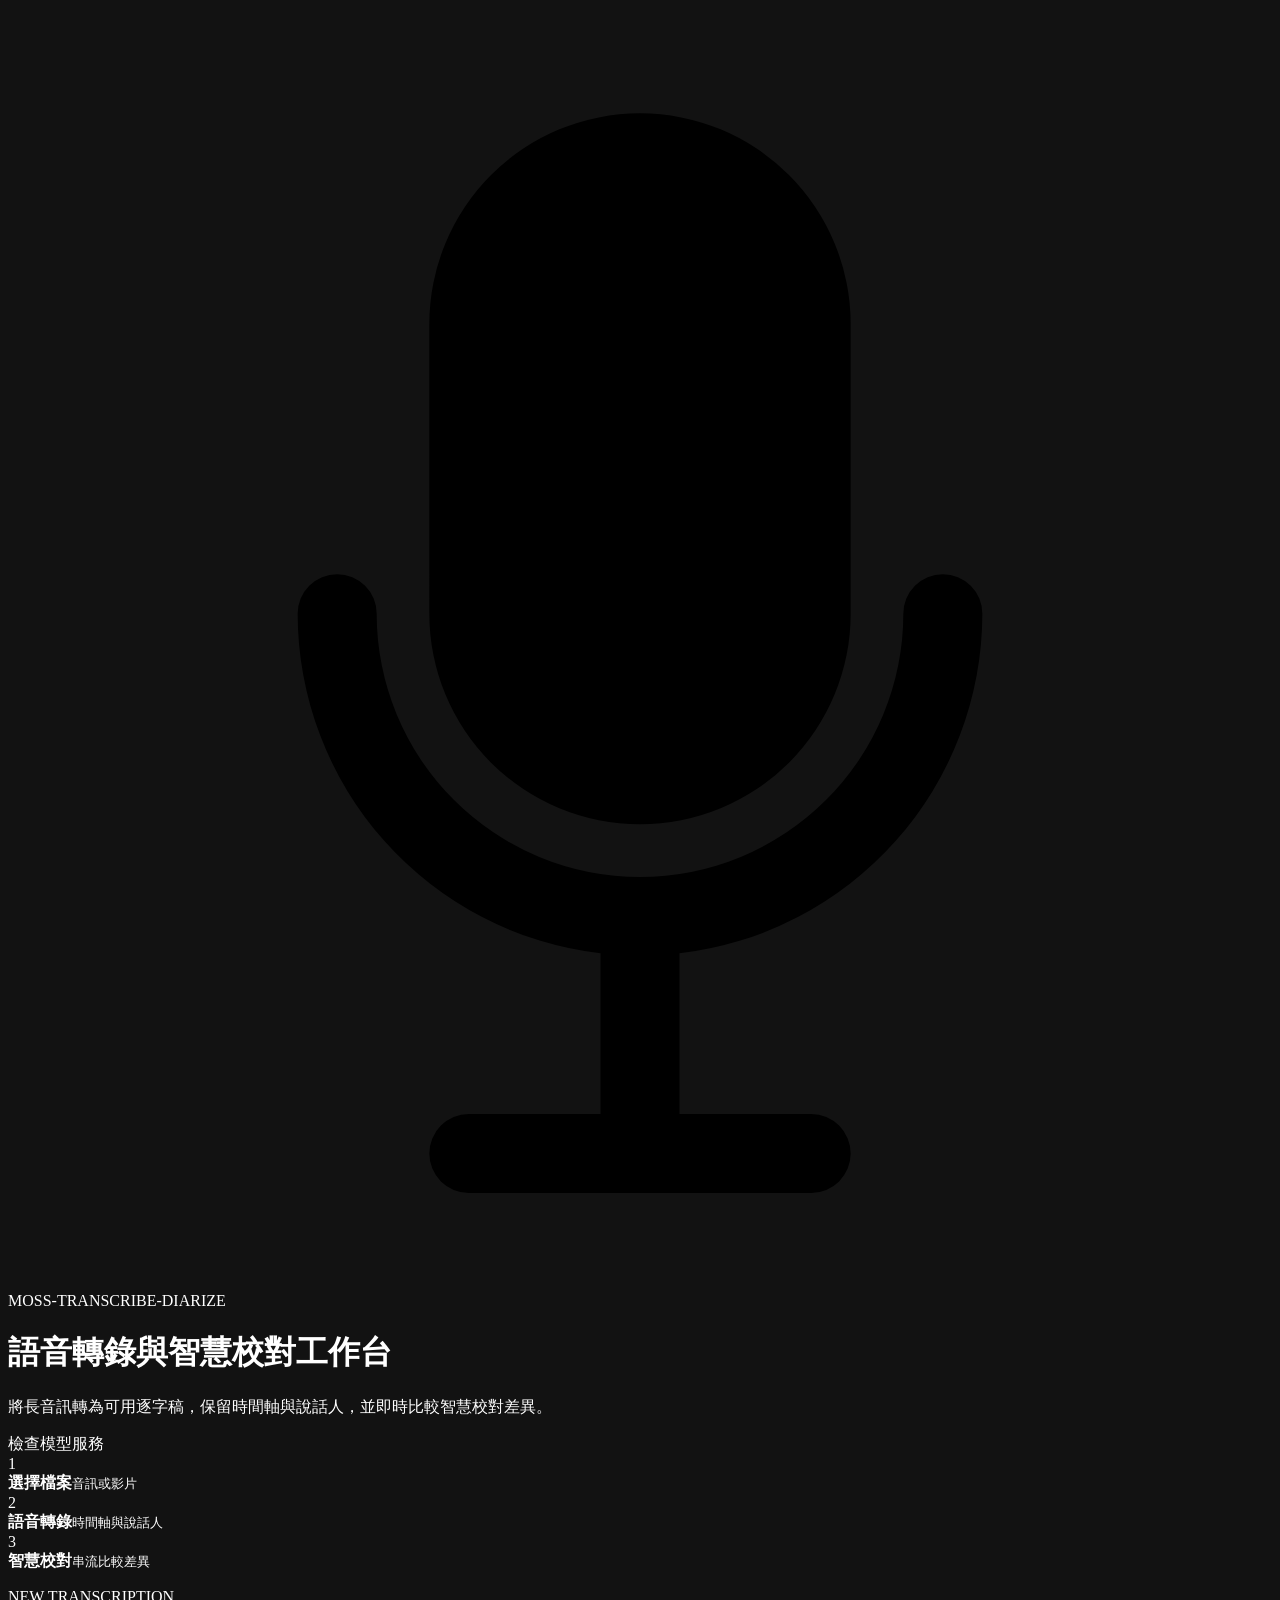
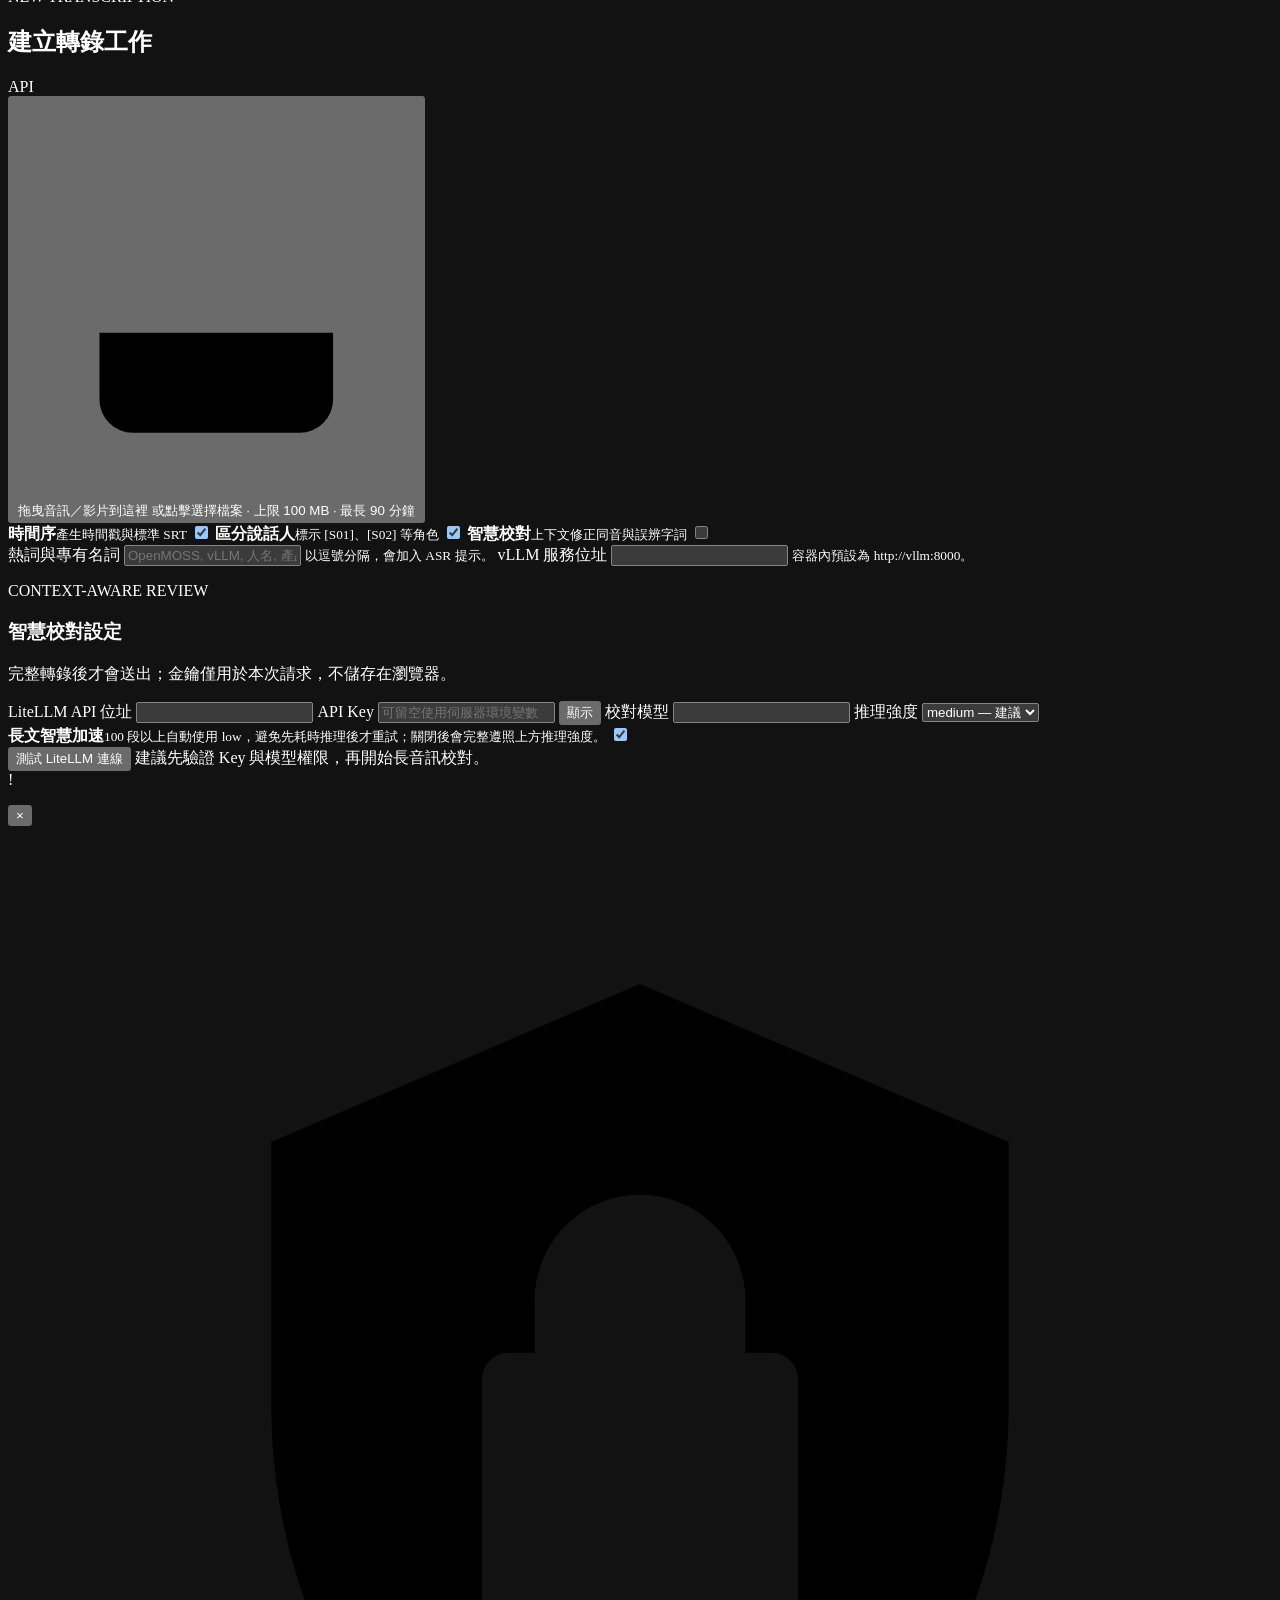
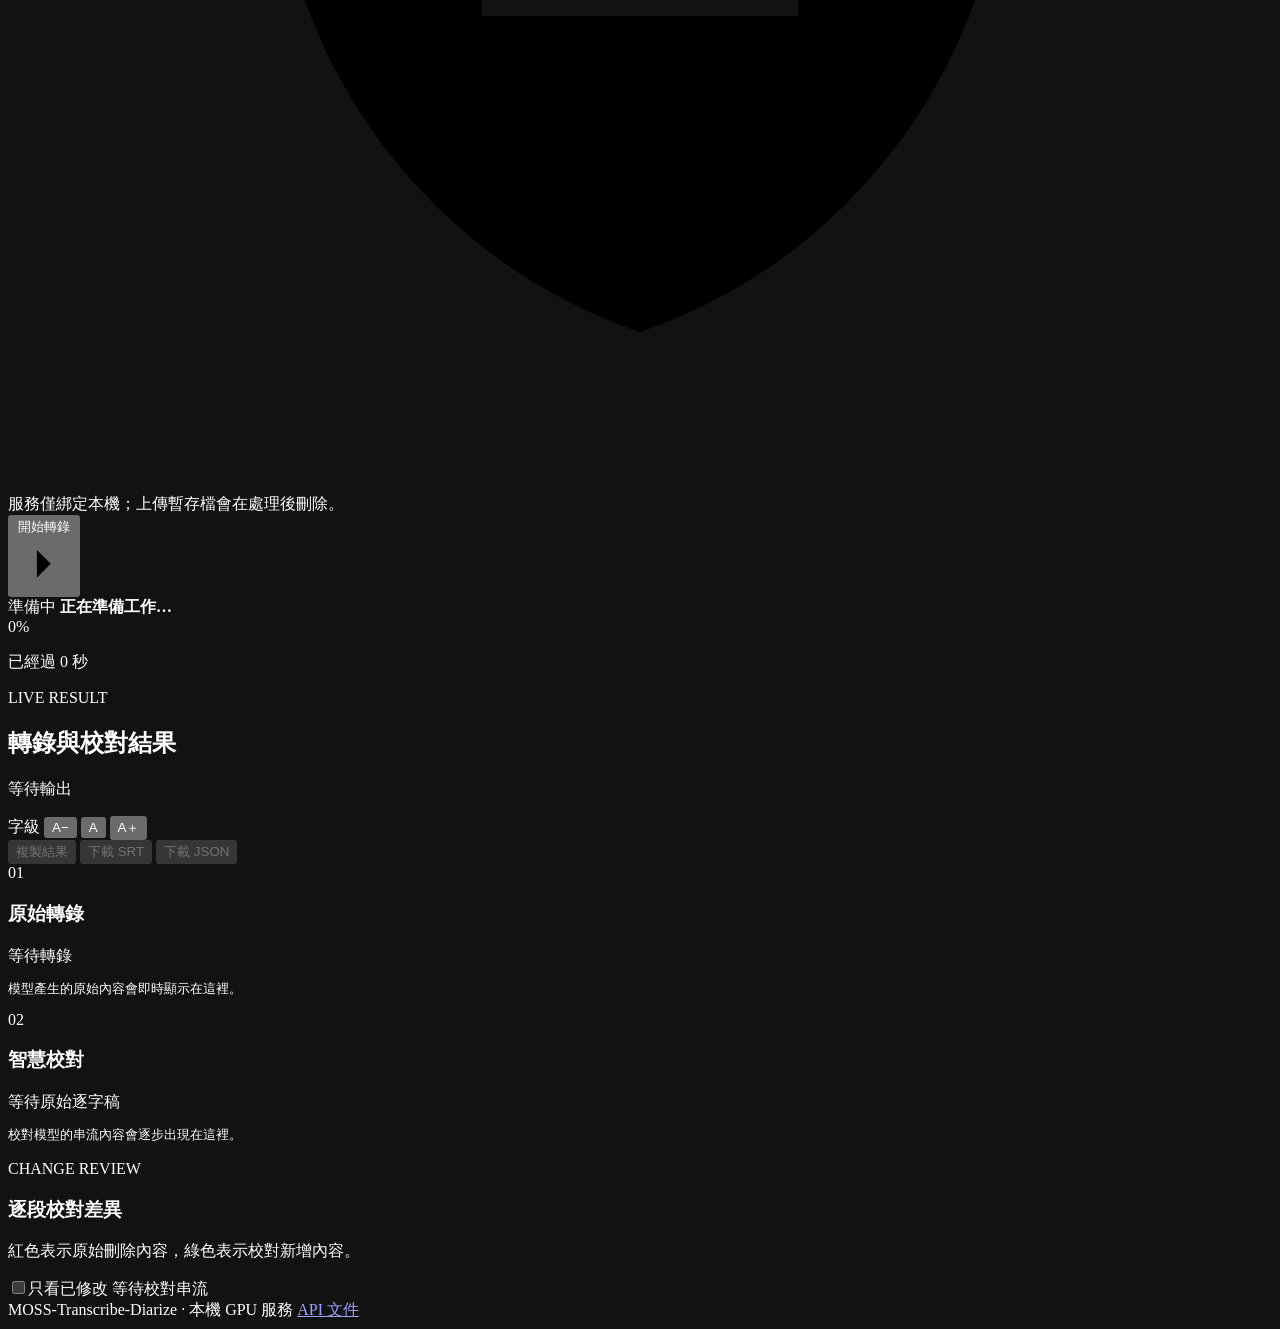
==== web/index.html @ 84b42dff "first commit" ====
<!doctype html>
<html lang="zh-Hant-TW">
<head>
  <meta charset="utf-8">
  <meta name="viewport" content="width=device-width, initial-scale=1">
  <meta name="color-scheme" content="dark">
  <title>MOSS 語音轉錄與智慧校對</title>
  <link rel="stylesheet" href="/static/styles.css?v=13">
  <script src="/static/app.js?v=13" defer></script>
</head>
<body>
  <div class="ambient ambient-one"></div>
  <div class="ambient ambient-two"></div>

  <main class="app-shell">
    <header class="hero">
      <div class="brand-mark" aria-hidden="true">
        <svg viewBox="0 0 24 24"><path d="M12 15.5a4 4 0 0 0 4-4V6a4 4 0 1 0-8 0v5.5a4 4 0 0 0 4 4Zm-6.5-4a.75.75 0 0 1 1.5 0 5 5 0 0 0 10 0 .75.75 0 0 1 1.5 0 6.5 6.5 0 0 1-5.75 6.45V21h2.5a.75.75 0 0 1 0 1.5h-6.5a.75.75 0 0 1 0-1.5h2.5v-3.05A6.5 6.5 0 0 1 5.5 11.5Z"/></svg>
      </div>
      <div class="hero-copy">
        <p class="eyebrow">MOSS-TRANSCRIBE-DIARIZE</p>
        <h1>語音轉錄與智慧校對工作台</h1>
        <p>將長音訊轉為可用逐字稿，保留時間軸與說話人，並即時比較智慧校對差異。</p>
      </div>
      <div id="serviceBadge" class="service-badge checking" role="status">
        <span class="status-dot"></span>
        <span id="serviceText">檢查模型服務</span>
      </div>
    </header>

    <section class="workflow" aria-label="處理流程">
      <div class="workflow-step active" data-step="upload"><span>1</span><div><b>選擇檔案</b><small>音訊或影片</small></div></div>
      <div class="workflow-line"></div>
      <div class="workflow-step" data-step="transcribe"><span>2</span><div><b>語音轉錄</b><small>時間軸與說話人</small></div></div>
      <div class="workflow-line"></div>
      <div class="workflow-step" data-step="proofread"><span>3</span><div><b>智慧校對</b><small>串流比較差異</small></div></div>
    </section>

    <section class="surface setup-surface">
      <div class="section-heading">
        <div>
          <p class="section-kicker">NEW TRANSCRIPTION</p>
          <h2>建立轉錄工作</h2>
        </div>
        <span id="versionBadge" class="version-badge">API</span>
      </div>

      <form id="transcribeForm" novalidate>
        <input id="mediaFile" name="file" type="file" accept="audio/*,video/*,.mkv,.wmv" hidden>
        <button id="dropZone" class="drop-zone" type="button">
          <span class="upload-icon" aria-hidden="true">
            <svg viewBox="0 0 24 24"><path d="M12 16V4m0 0L7.5 8.5M12 4l4.5 4.5M5 14v4a2 2 0 0 0 2 2h10a2 2 0 0 0 2-2v-4"/></svg>
          </span>
          <span id="dropTitle" class="drop-title">拖曳音訊／影片到這裡</span>
          <span id="dropHint" class="drop-hint">或點擊選擇檔案 · 上限 100 MB · 最長 90 分鐘</span>
          <span id="fileMeta" class="file-meta hidden"></span>
        </button>

        <div class="option-grid">
          <label class="toggle-card">
            <span class="toggle-copy"><b>時間序</b><small>產生時間戳與標準 SRT</small></span>
            <input id="timestamps" type="checkbox" checked>
            <span class="toggle" aria-hidden="true"></span>
          </label>
          <label class="toggle-card">
            <span class="toggle-copy"><b>區分說話人</b><small>標示 [S01]、[S02] 等角色</small></span>
            <input id="diarize" type="checkbox" checked>
            <span class="toggle" aria-hidden="true"></span>
          </label>
          <label class="toggle-card proofread-card">
            <span class="toggle-copy"><b>智慧校對</b><small>上下文修正同音與誤辨字詞</small></span>
            <input id="proofread" type="checkbox">
            <span class="toggle" aria-hidden="true"></span>
          </label>
        </div>

        <div class="field-grid compact-fields">
          <label class="field">
            <span>熱詞與專有名詞</span>
            <input id="hotwords" type="text" placeholder="OpenMOSS, vLLM, 人名, 產品名稱">
            <small>以逗號分隔，會加入 ASR 提示。</small>
          </label>
          <label class="field">
            <span>vLLM 服務位址</span>
            <input id="vllmUrl" type="url" autocomplete="url" required>
            <small>容器內預設為 http://vllm:8000。</small>
          </label>
        </div>

        <div id="proofreadOptions" class="proofread-options hidden">
          <div class="proofread-intro">
            <div>
              <p class="section-kicker">CONTEXT-AWARE REVIEW</p>
              <h3>智慧校對設定</h3>
            </div>
            <p>完整轉錄後才會送出；金鑰僅用於本次請求，不儲存在瀏覽器。</p>
          </div>
          <div class="field-grid">
            <label class="field">
              <span>LiteLLM API 位址</span>
              <input id="llmUrl" type="url" autocomplete="url">
            </label>
            <label class="field">
              <span>API Key</span>
              <span class="password-wrap">
                <input id="llmKey" type="password" autocomplete="off" placeholder="可留空使用伺服器環境變數">
                <button id="toggleKey" class="icon-button" type="button" aria-label="顯示或隱藏 API Key">顯示</button>
              </span>
            </label>
            <label class="field">
              <span>校對模型</span>
              <input id="llmModel" type="text" autocomplete="off">
            </label>
            <label class="field">
              <span>推理強度</span>
              <select id="reasoningEffort">
                <option value="none">none — 最快</option>
                <option value="minimal">minimal</option>
                <option value="low">low</option>
                <option value="medium" selected>medium — 建議</option>
                <option value="high">high — 較細緻</option>
              </select>
            </label>
          </div>
          <label class="toggle-card adaptive-card">
            <span class="toggle-copy"><b>長文智慧加速</b><small>100 段以上自動使用 low，避免先耗時推理後才重試；關閉後會完整遵照上方推理強度。</small></span>
            <input id="adaptiveProofread" type="checkbox" checked>
            <span class="toggle" aria-hidden="true"></span>
          </label>
          <div class="connection-check">
            <button id="testLlmButton" class="secondary-button" type="button">測試 LiteLLM 連線</button>
            <span id="llmTestStatus" class="connection-status">建議先驗證 Key 與模型權限，再開始長音訊校對。</span>
          </div>
        </div>

        <div id="errorBanner" class="error-banner hidden" role="alert">
          <span aria-hidden="true">!</span>
          <p id="errorText"></p>
          <button id="dismissError" type="button" aria-label="關閉錯誤訊息">×</button>
        </div>

        <div class="submit-row">
          <div class="privacy-note">
            <svg viewBox="0 0 24 24" aria-hidden="true"><path d="M12 3 5 6v5c0 4.7 2.9 8.6 7 10 4.1-1.4 7-5.3 7-10V6l-7-3Zm0 4a2 2 0 0 1 2 2v1h.5a.5.5 0 0 1 .5.5V15H9v-4.5a.5.5 0 0 1 .5-.5h.5V9a2 2 0 0 1 2-2Z"/></svg>
            <span>服務僅綁定本機；上傳暫存檔會在處理後刪除。</span>
          </div>
          <button id="submitBtn" class="primary-button" type="submit">
            <span id="submitText">開始轉錄</span>
            <svg viewBox="0 0 24 24" aria-hidden="true"><path d="m9 18 6-6-6-6"/></svg>
          </button>
        </div>
      </form>

      <div id="progressPanel" class="progress-panel hidden" aria-live="polite">
        <div class="progress-head">
          <div>
            <span id="progressStage" class="progress-stage">準備中</span>
            <strong id="statusText">正在準備工作…</strong>
          </div>
          <span id="progressPercent">0%</span>
        </div>
        <div class="progress-track"><span id="progressBar"></span></div>
        <p id="elapsedText">已經過 0 秒</p>
      </div>
    </section>

    <section id="resultCard" class="surface result-surface hidden" aria-live="polite">
      <div class="result-head">
        <div>
          <p class="section-kicker">LIVE RESULT</p>
          <h2>轉錄與校對結果</h2>
          <p id="resultStats" class="result-stats">等待輸出</p>
        </div>
        <div class="action-group">
          <div class="reader-controls" role="group" aria-label="結果閱讀字級">
            <span>字級</span>
            <button type="button" data-reader-size="compact" aria-label="較小字級" aria-pressed="false">A−</button>
            <button type="button" data-reader-size="comfortable" aria-label="標準字級" aria-pressed="true">A</button>
            <button type="button" data-reader-size="large" aria-label="較大字級" aria-pressed="false">A＋</button>
          </div>
          <button id="copyResultButton" class="secondary-button" type="button" disabled>複製結果</button>
          <button id="downloadSrt" class="secondary-button accent" type="button" disabled>下載 SRT</button>
          <button id="downloadJson" class="secondary-button" type="button" disabled>下載 JSON</button>
        </div>
      </div>

      <div class="result-grid">
        <article class="output-panel">
          <div class="panel-head">
            <div><span class="panel-index">01</span><h3>原始轉錄</h3></div>
            <span id="transcriptState" class="panel-state waiting">等待轉錄</span>
          </div>
          <pre id="originalOutput" class="output-body"><span class="empty-copy">模型產生的原始內容會即時顯示在這裡。</span></pre>
        </article>

        <article id="proofreadPanel" class="output-panel proofread-panel hidden">
          <div class="panel-head">
            <div><span class="panel-index">02</span><h3>智慧校對</h3></div>
            <span id="proofreadState" class="panel-state waiting">等待原始逐字稿</span>
          </div>
          <pre id="proofreadOutput" class="output-body"><span class="empty-copy">校對模型的串流內容會逐步出現在這裡。</span></pre>
        </article>
      </div>

      <section id="diffCard" class="diff-card hidden">
        <div class="diff-head">
          <div>
            <p class="section-kicker">CHANGE REVIEW</p>
            <h3>逐段校對差異</h3>
            <p>紅色表示原始刪除內容，綠色表示校對新增內容。</p>
          </div>
          <div class="diff-controls">
            <label class="filter-toggle"><input id="changedOnly" type="checkbox"><span>只看已修改</span></label>
            <span id="diffSummary" class="diff-summary">等待校對串流</span>
          </div>
        </div>
        <div id="diffOutput" class="diff-output"></div>
      </section>
    </section>

    <footer>
      <span>MOSS-Transcribe-Diarize · 本機 GPU 服務</span>
      <a href="/docs" target="_blank" rel="noopener">API 文件</a>
    </footer>
  </main>

  <div id="toast" class="toast" role="status" aria-live="polite"></div>
</body>
</html>
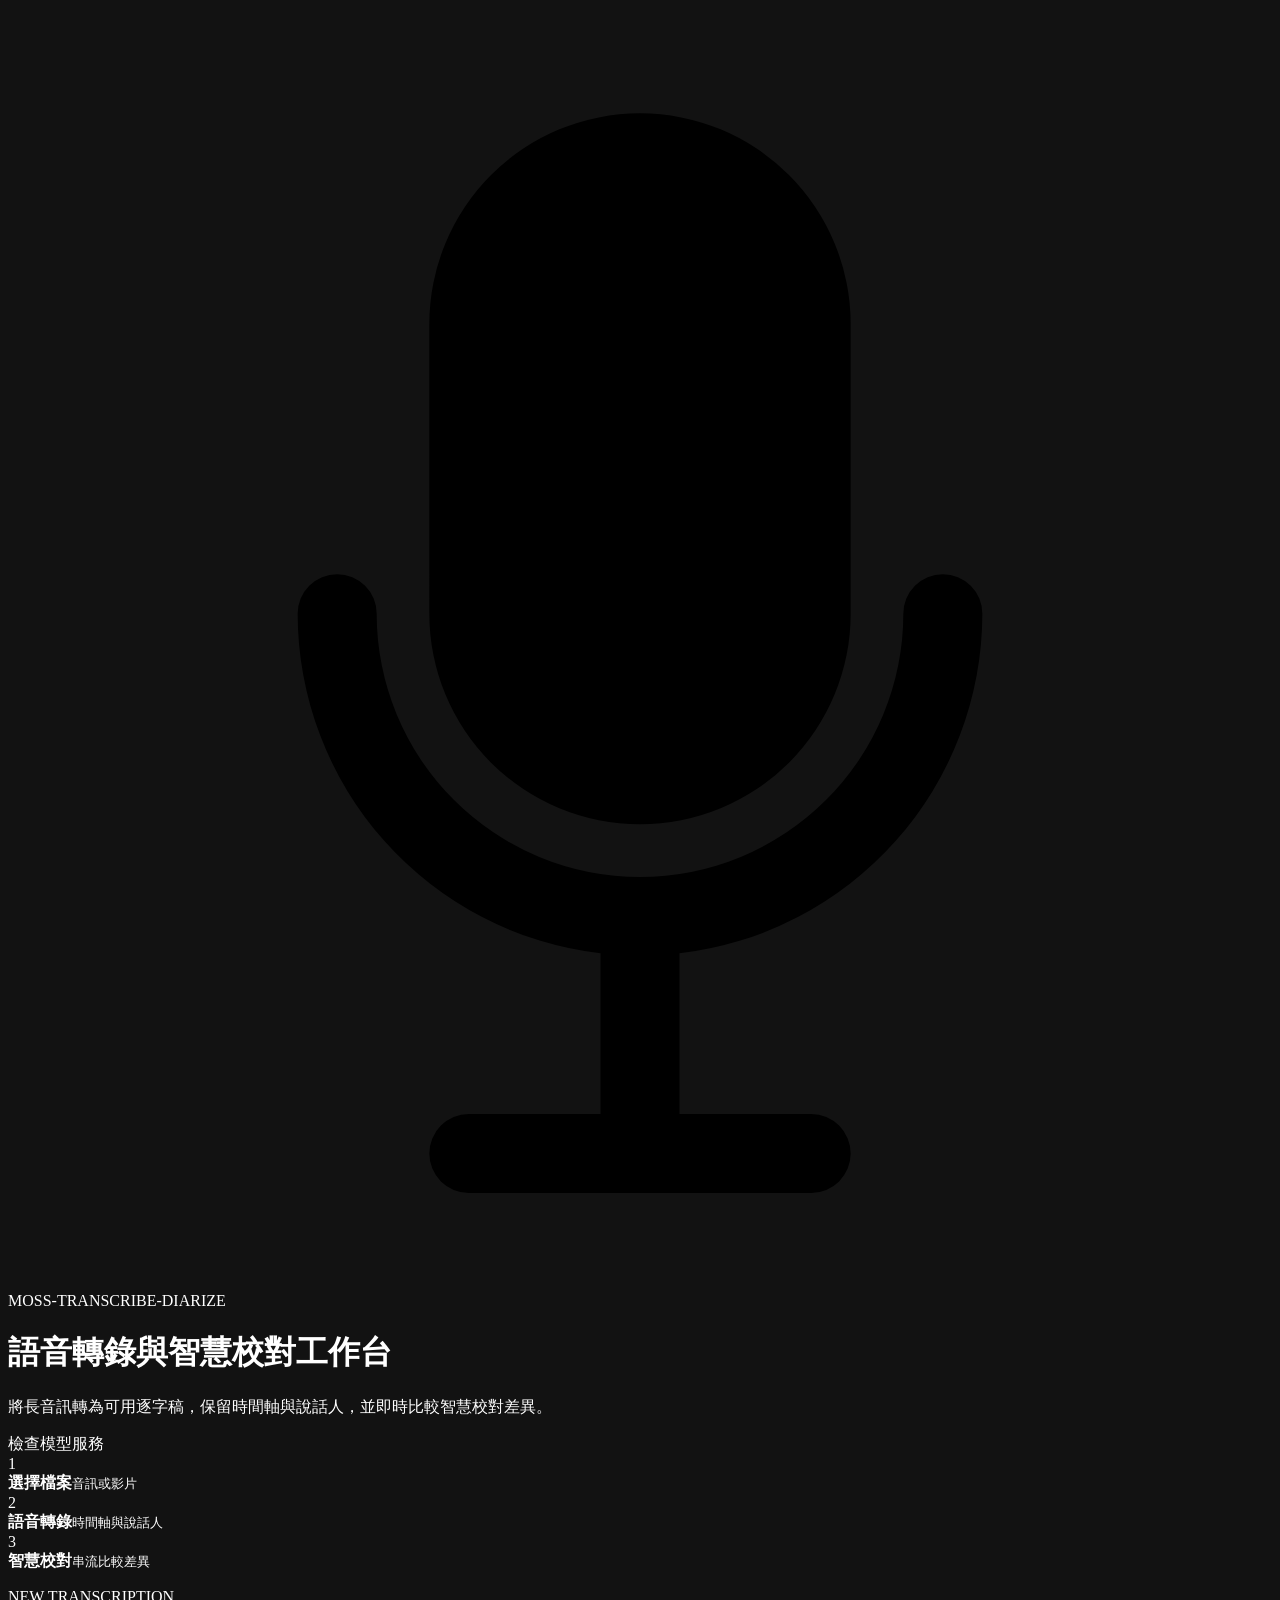
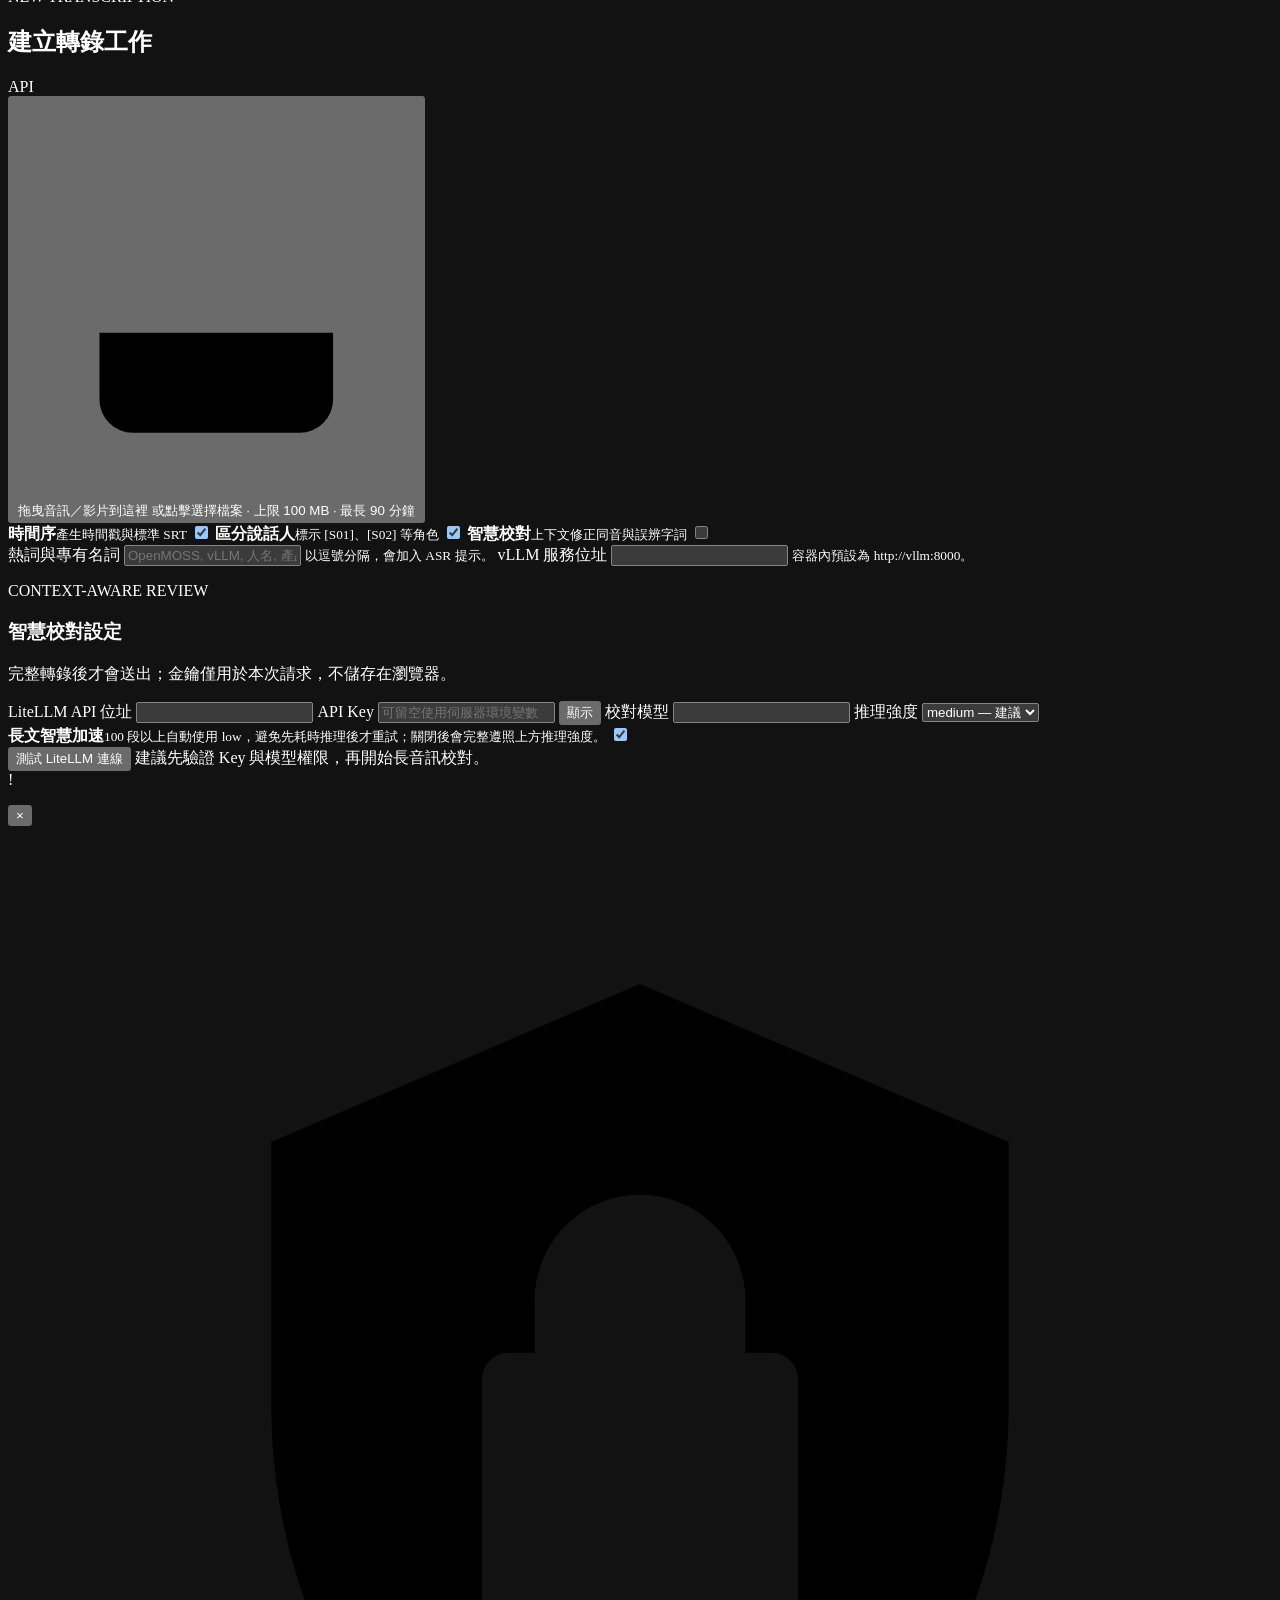
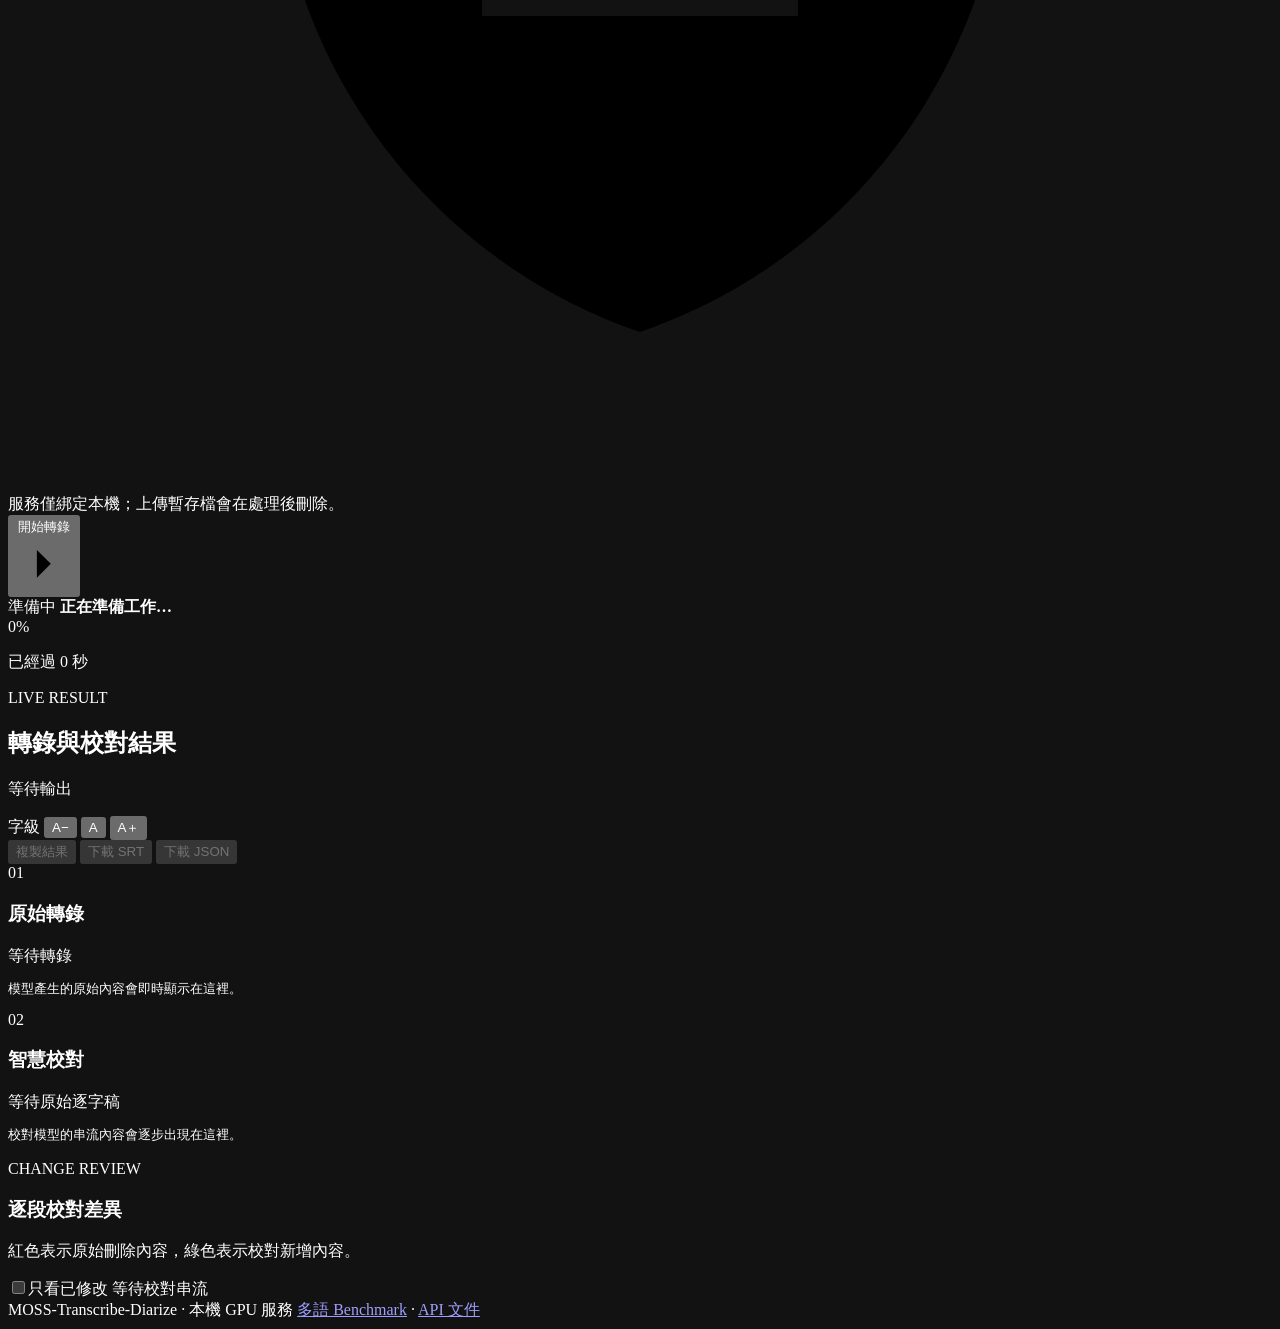
==== commit 6c2cbc70: "feat: add multilingual ASR benchmark workspace" ====
--- a/web/index.html
+++ b/web/index.html
@@ -5,8 +5,8 @@
   <meta name="viewport" content="width=device-width, initial-scale=1">
   <meta name="color-scheme" content="dark">
   <title>MOSS 語音轉錄與智慧校對</title>
-  <link rel="stylesheet" href="/static/styles.css?v=13">
-  <script src="/static/app.js?v=13" defer></script>
+  <link rel="stylesheet" href="/static/styles.css?v=14">
+  <script src="/static/app.js?v=14" defer></script>
 </head>
 <body>
   <div class="ambient ambient-one"></div>
@@ -220,7 +220,7 @@
 
     <footer>
       <span>MOSS-Transcribe-Diarize · 本機 GPU 服務</span>
-      <a href="/docs" target="_blank" rel="noopener">API 文件</a>
+      <span><a href="/benchmark">多語 Benchmark</a> · <a href="/docs" target="_blank" rel="noopener">API 文件</a></span>
     </footer>
   </main>
 
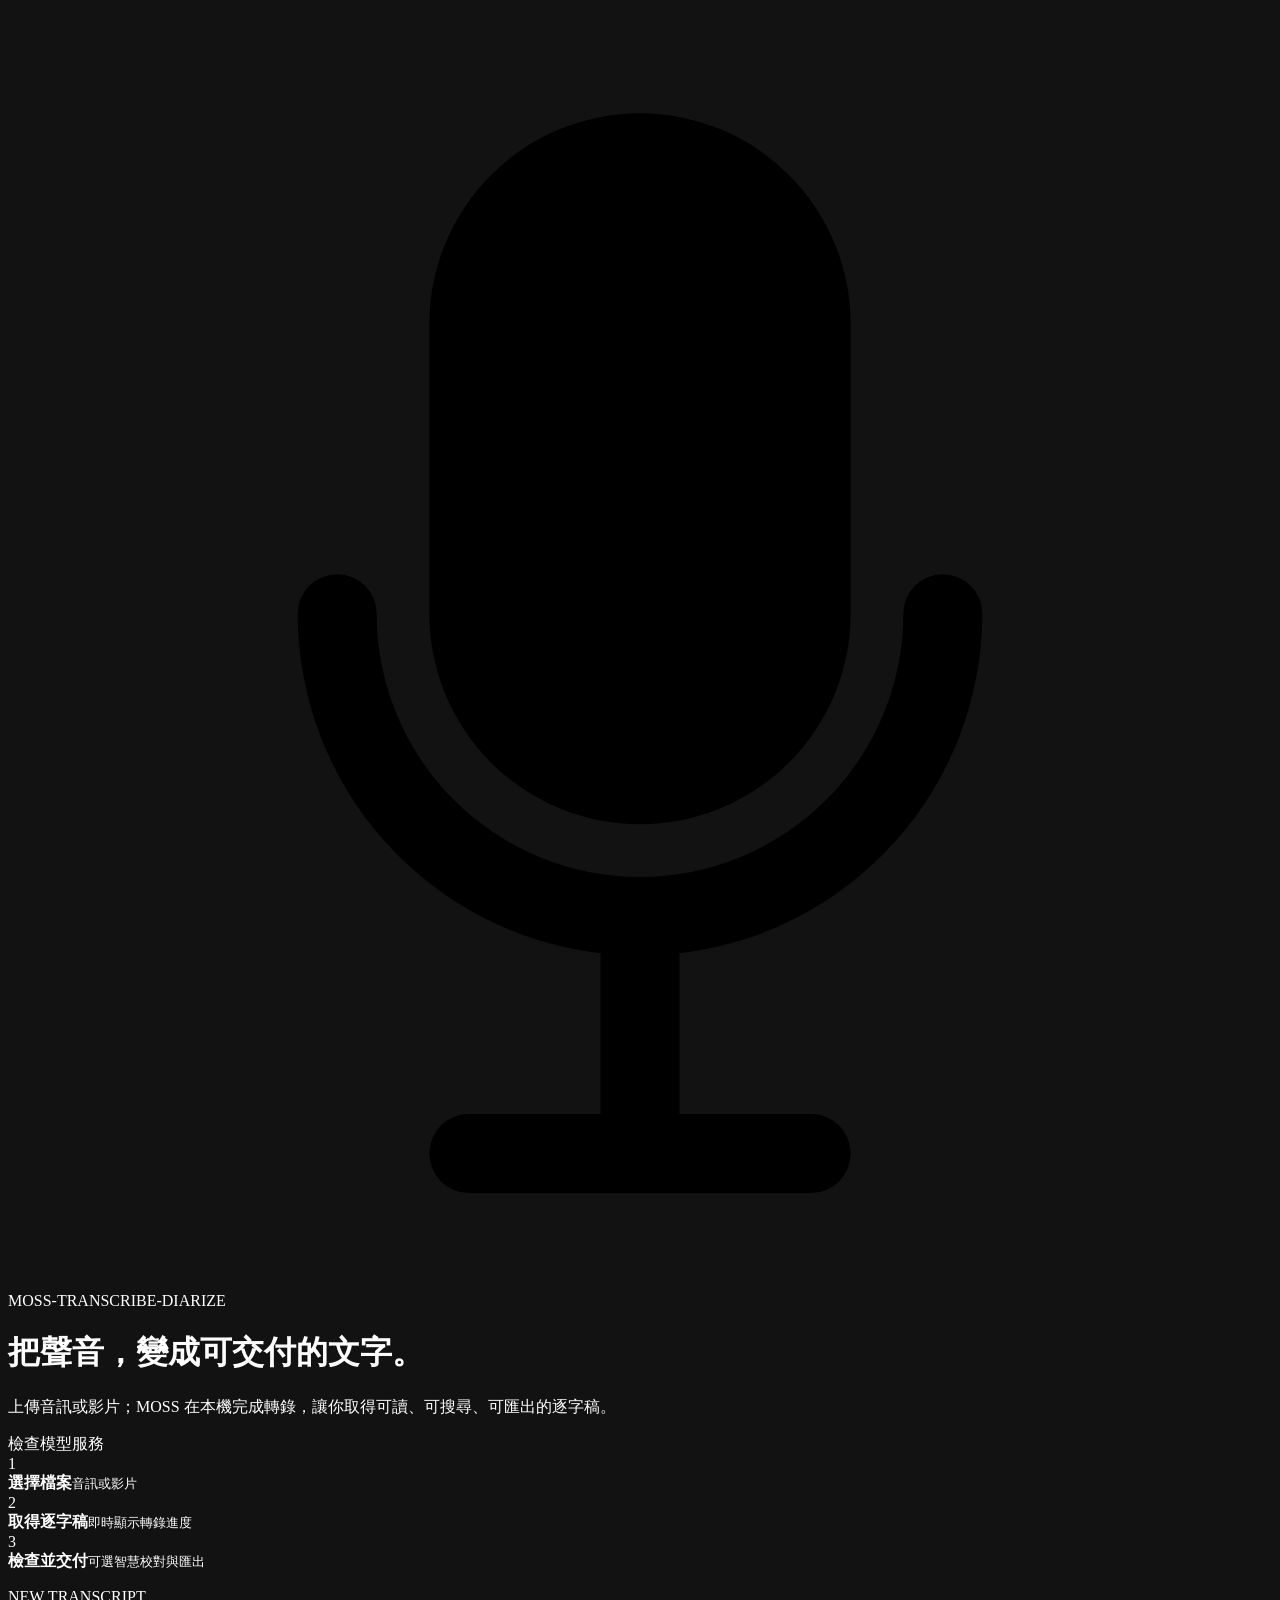
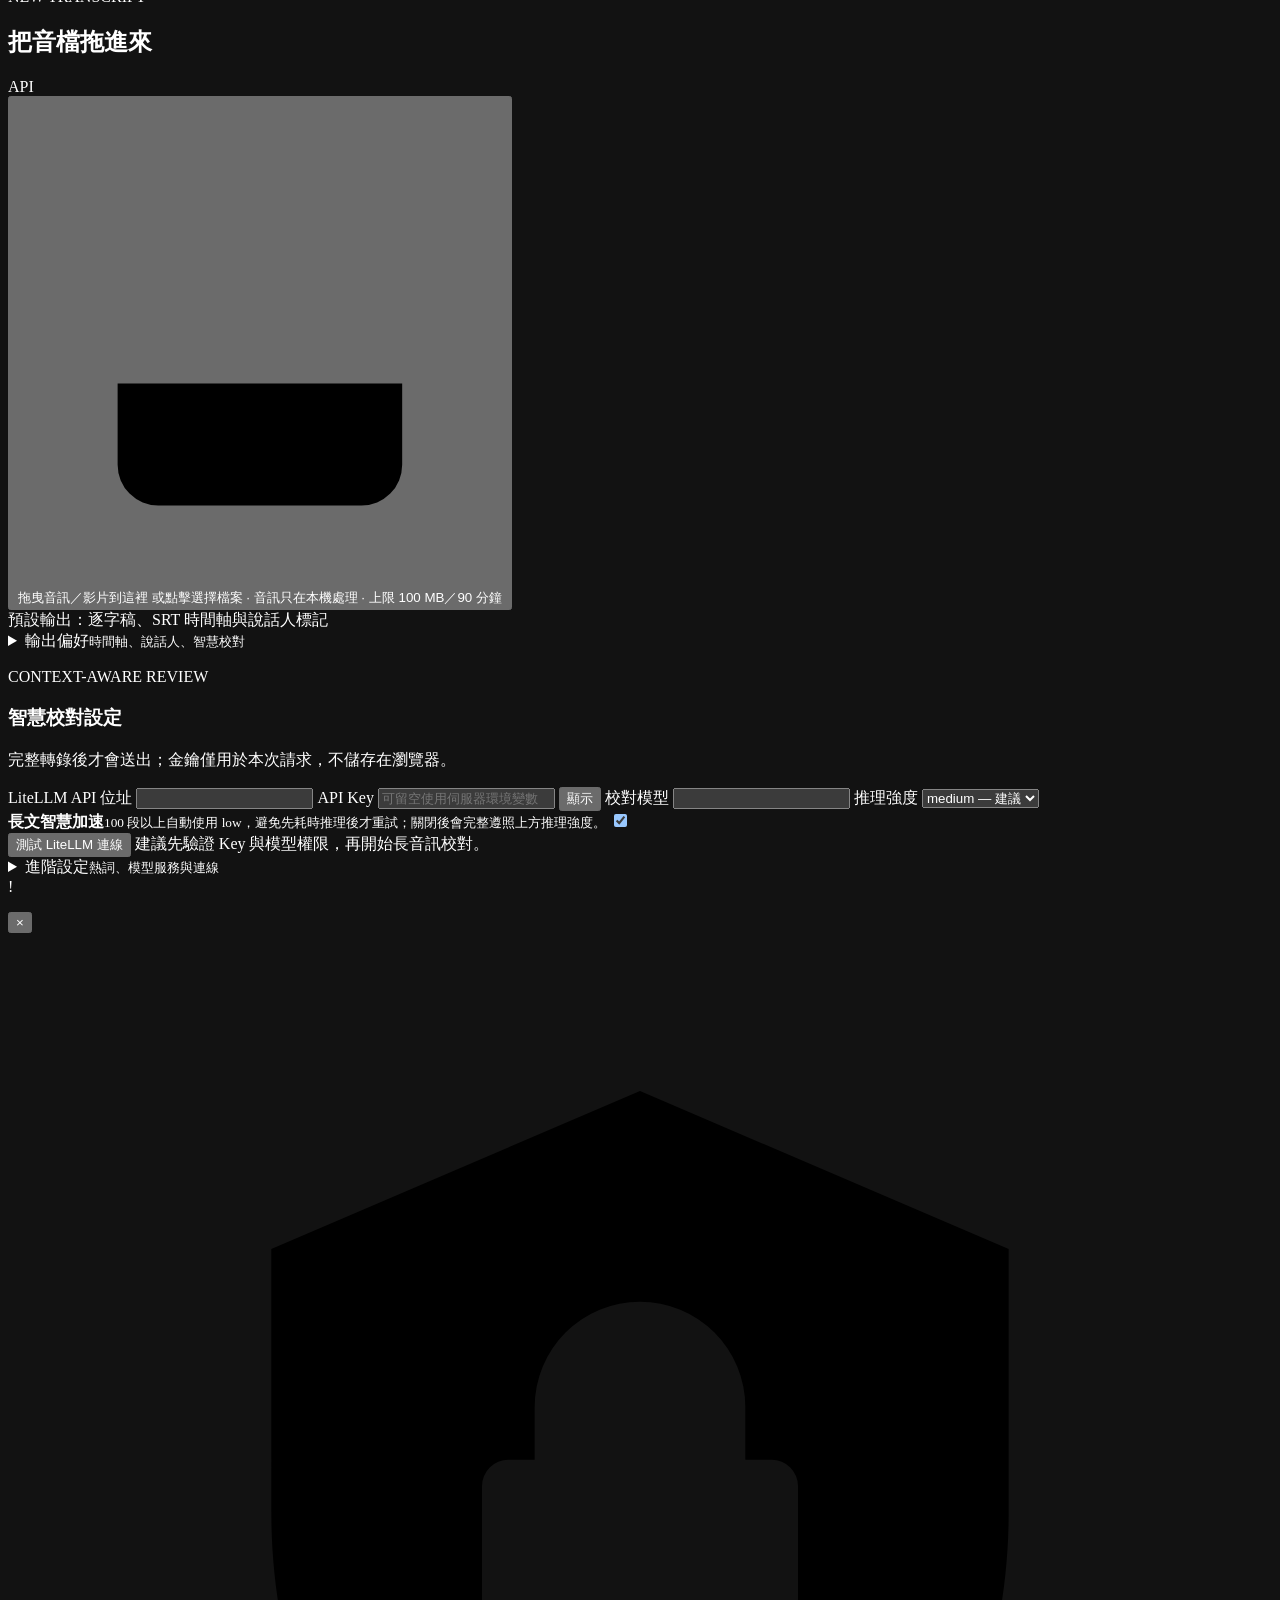
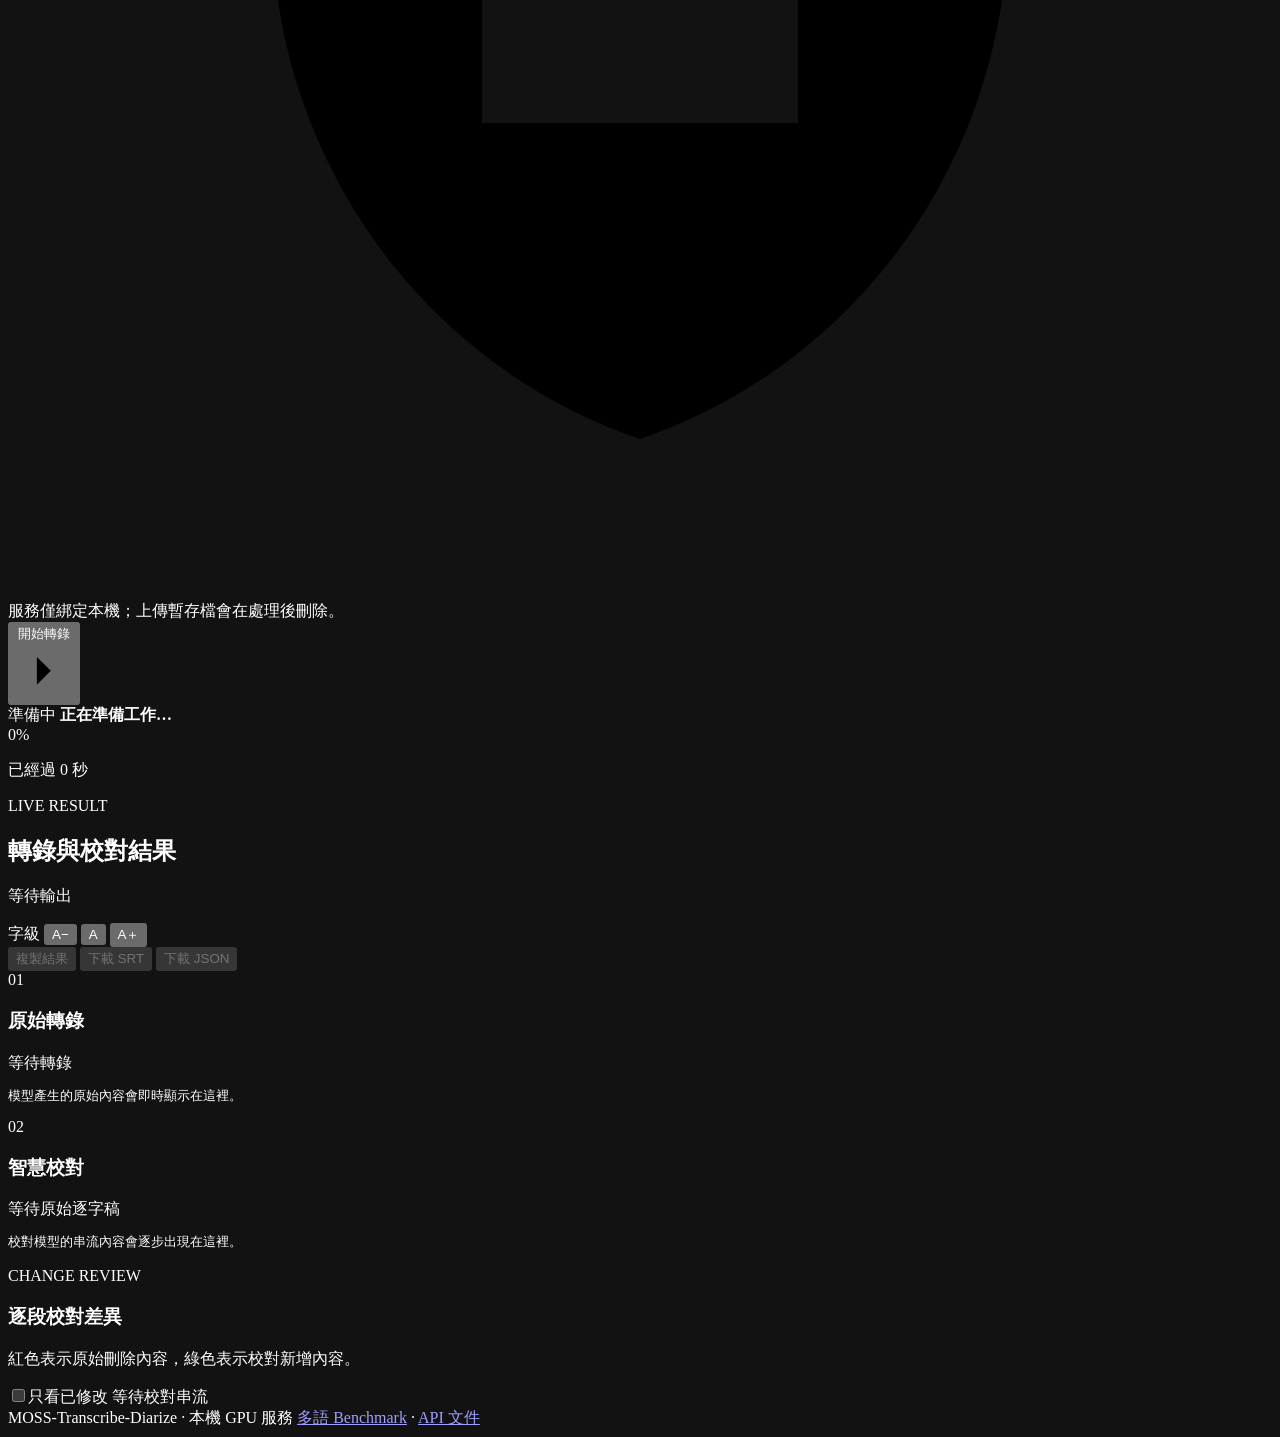
==== commit 2b0b7b8f: "feat: refine transcript and benchmark UX" ====
--- a/web/index.html
+++ b/web/index.html
@@ -5,8 +5,8 @@
   <meta name="viewport" content="width=device-width, initial-scale=1">
   <meta name="color-scheme" content="dark">
   <title>MOSS 語音轉錄與智慧校對</title>
-  <link rel="stylesheet" href="/static/styles.css?v=14">
-  <script src="/static/app.js?v=14" defer></script>
+  <link rel="stylesheet" href="/static/styles.css?v=15">
+  <script src="/static/app.js?v=15" defer></script>
 </head>
 <body>
   <div class="ambient ambient-one"></div>
@@ -19,8 +19,8 @@
       </div>
       <div class="hero-copy">
         <p class="eyebrow">MOSS-TRANSCRIBE-DIARIZE</p>
-        <h1>語音轉錄與智慧校對工作台</h1>
-        <p>將長音訊轉為可用逐字稿，保留時間軸與說話人，並即時比較智慧校對差異。</p>
+        <h1>把聲音，<span class="headline-delivery">變成可交付的文字。</span></h1>
+        <p>上傳音訊或影片；MOSS 在本機完成轉錄，讓你取得可讀、可搜尋、可匯出的逐字稿。</p>
       </div>
       <div id="serviceBadge" class="service-badge checking" role="status">
         <span class="status-dot"></span>
@@ -31,16 +31,16 @@
     <section class="workflow" aria-label="處理流程">
       <div class="workflow-step active" data-step="upload"><span>1</span><div><b>選擇檔案</b><small>音訊或影片</small></div></div>
       <div class="workflow-line"></div>
-      <div class="workflow-step" data-step="transcribe"><span>2</span><div><b>語音轉錄</b><small>時間軸與說話人</small></div></div>
+      <div class="workflow-step" data-step="transcribe"><span>2</span><div><b>取得逐字稿</b><small>即時顯示轉錄進度</small></div></div>
       <div class="workflow-line"></div>
-      <div class="workflow-step" data-step="proofread"><span>3</span><div><b>智慧校對</b><small>串流比較差異</small></div></div>
+      <div class="workflow-step" data-step="proofread"><span>3</span><div><b>檢查並交付</b><small>可選智慧校對與匯出</small></div></div>
     </section>
 
     <section class="surface setup-surface">
       <div class="section-heading">
         <div>
-          <p class="section-kicker">NEW TRANSCRIPTION</p>
-          <h2>建立轉錄工作</h2>
+          <p class="section-kicker">NEW TRANSCRIPT</p>
+          <h2>把音檔拖進來</h2>
         </div>
         <span id="versionBadge" class="version-badge">API</span>
       </div>
@@ -52,40 +52,35 @@
             <svg viewBox="0 0 24 24"><path d="M12 16V4m0 0L7.5 8.5M12 4l4.5 4.5M5 14v4a2 2 0 0 0 2 2h10a2 2 0 0 0 2-2v-4"/></svg>
           </span>
           <span id="dropTitle" class="drop-title">拖曳音訊／影片到這裡</span>
-          <span id="dropHint" class="drop-hint">或點擊選擇檔案 · 上限 100 MB · 最長 90 分鐘</span>
+          <span id="dropHint" class="drop-hint">或點擊選擇檔案 · 音訊只在本機處理 · 上限 100 MB／90 分鐘</span>
           <span id="fileMeta" class="file-meta hidden"></span>
         </button>
 
-        <div class="option-grid">
-          <label class="toggle-card">
-            <span class="toggle-copy"><b>時間序</b><small>產生時間戳與標準 SRT</small></span>
-            <input id="timestamps" type="checkbox" checked>
-            <span class="toggle" aria-hidden="true"></span>
-          </label>
-          <label class="toggle-card">
-            <span class="toggle-copy"><b>區分說話人</b><small>標示 [S01]、[S02] 等角色</small></span>
-            <input id="diarize" type="checkbox" checked>
-            <span class="toggle" aria-hidden="true"></span>
-          </label>
-          <label class="toggle-card proofread-card">
-            <span class="toggle-copy"><b>智慧校對</b><small>上下文修正同音與誤辨字詞</small></span>
-            <input id="proofread" type="checkbox">
-            <span class="toggle" aria-hidden="true"></span>
-          </label>
-        </div>
-
-        <div class="field-grid compact-fields">
-          <label class="field">
-            <span>熱詞與專有名詞</span>
-            <input id="hotwords" type="text" placeholder="OpenMOSS, vLLM, 人名, 產品名稱">
-            <small>以逗號分隔，會加入 ASR 提示。</small>
-          </label>
-          <label class="field">
-            <span>vLLM 服務位址</span>
-            <input id="vllmUrl" type="url" autocomplete="url" required>
-            <small>容器內預設為 http://vllm:8000。</small>
-          </label>
-        </div>
+        <div id="jobSummary" class="job-summary" role="status">
+          <span class="summary-dot" aria-hidden="true"></span>
+          <span>預設輸出：逐字稿、SRT 時間軸與說話人標記</span>
+        </div>
+
+        <details class="preference-details">
+          <summary><span>輸出偏好</span><small>時間軸、說話人、智慧校對</small></summary>
+          <div class="option-grid">
+            <label class="toggle-card">
+              <span class="toggle-copy"><b>時間軸</b><small>產生時間戳與標準 SRT</small></span>
+              <input id="timestamps" type="checkbox" checked>
+              <span class="toggle" aria-hidden="true"></span>
+            </label>
+            <label class="toggle-card">
+              <span class="toggle-copy"><b>區分說話人</b><small>標示 [S01]、[S02] 等角色</small></span>
+              <input id="diarize" type="checkbox" checked>
+              <span class="toggle" aria-hidden="true"></span>
+            </label>
+            <label class="toggle-card proofread-card">
+              <span class="toggle-copy"><b>智慧校對</b><small>用上下文修正同音與誤辨字詞</small></span>
+              <input id="proofread" type="checkbox">
+              <span class="toggle" aria-hidden="true"></span>
+            </label>
+          </div>
+        </details>
 
         <div id="proofreadOptions" class="proofread-options hidden">
           <div class="proofread-intro">
@@ -133,6 +128,22 @@
           </div>
         </div>
 
+        <details class="engine-details">
+          <summary><span>進階設定</span><small>熱詞、模型服務與連線</small></summary>
+          <div class="field-grid compact-fields">
+            <label class="field">
+              <span>熱詞與專有名詞</span>
+              <input id="hotwords" type="text" placeholder="OpenMOSS, vLLM, 人名, 產品名稱">
+              <small>以逗號分隔，會加入 ASR 提示。</small>
+            </label>
+            <label class="field">
+              <span>vLLM 服務位址</span>
+              <input id="vllmUrl" type="url" autocomplete="url" required>
+              <small>預設已設定；只有連到其他模型服務時才需變更。</small>
+            </label>
+          </div>
+        </details>
+
         <div id="errorBanner" class="error-banner hidden" role="alert">
           <span aria-hidden="true">!</span>
           <p id="errorText"></p>
